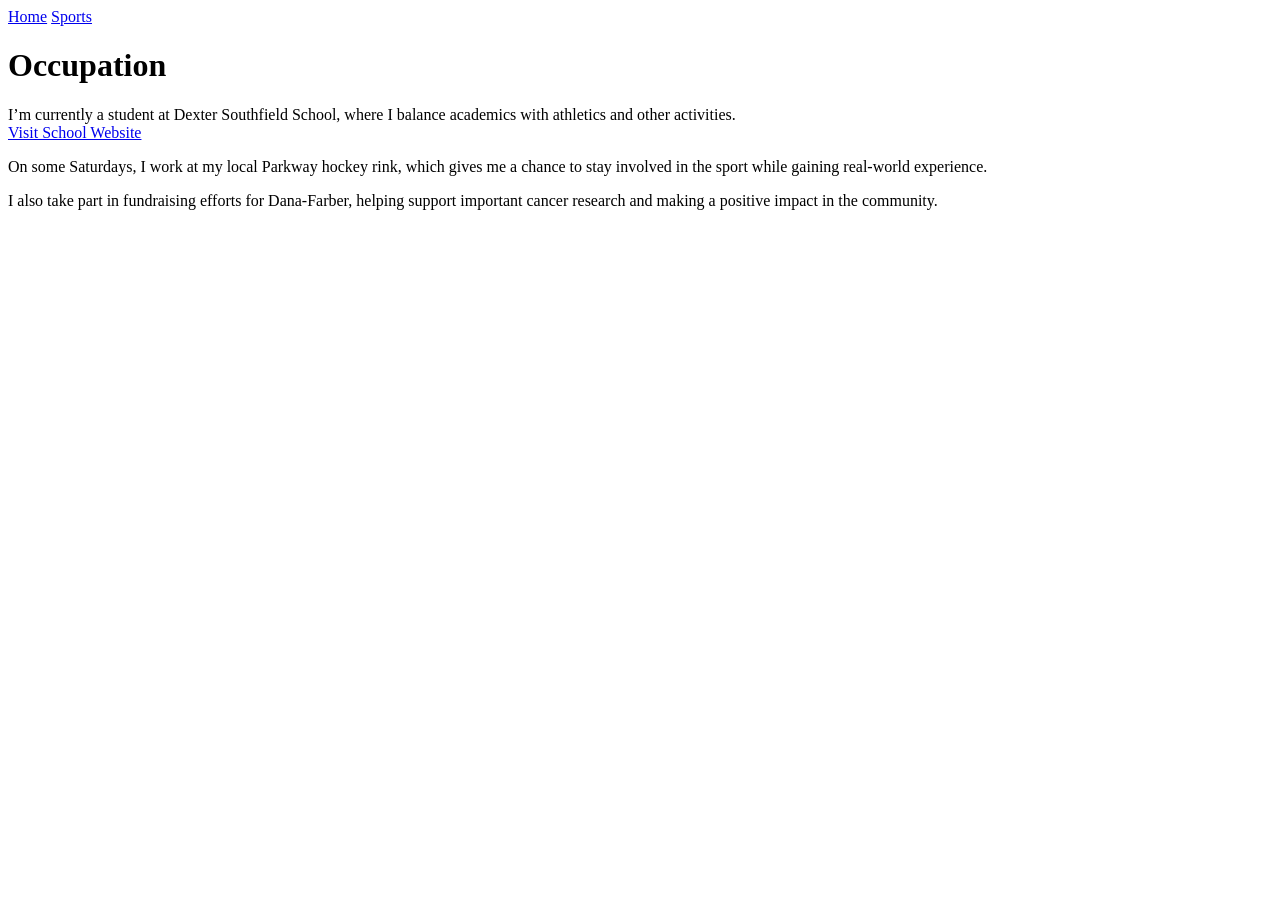
==== occupation.html @ bc98c0a9 "Create occupation.html" ====
<!DOCTYPE html>
<html>
<head>
    <title>Jack Burkard - Occupation</title>
    <link rel="stylesheet" href="styles.css">
</head>
<body>

    <nav>
        <a href="index.html">Home</a>
        <a href="sports.html">Sports</a>
    </nav>

    <h1>Occupation</h1>

    <div class="box">
    <p>
        I’m currently a student at Dexter Southfield School, where I balance academics
        with athletics and other activities.
        <br>
        <a href="https://www.dextersouthfield.org" target="_blank">Visit School Website</a>
    </p>

    <p>
        On some Saturdays, I work at my local Parkway hockey rink, which gives me a
        chance to stay involved in the sport while gaining real-world experience.
    </p>

    <p>
        I also take part in fundraising efforts for Dana-Farber, helping support
        important cancer research and making a positive impact in the community.
    </p>
</div>
</body>
</html>
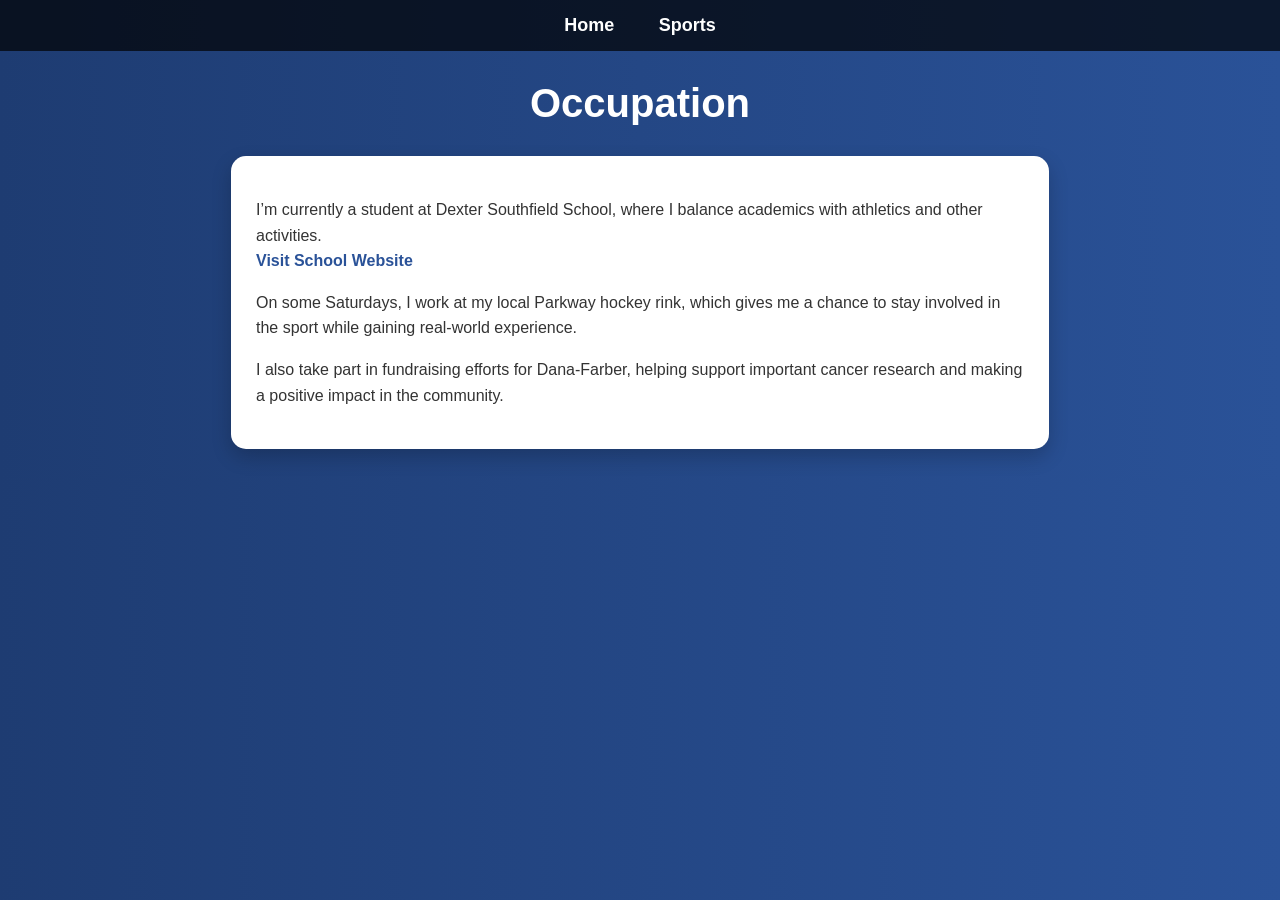
==== commit 7391a063: "Update occupation.html" ====
--- a/occupation.html
+++ b/occupation.html
@@ -2,6 +2,7 @@
 <html>
 <head>
     <title>Jack Burkard - Occupation</title>
+    <link rel="stylesheet" href="https://cdnjs.cloudflare.com/ajax/libs/font-awesome/6.5.0/css/all.min.css">
     <link rel="stylesheet" href="styles.css">
 </head>
 <body>
--- a/styles.css
+++ b/styles.css
@@ -0,0 +1,68 @@
+body {
+    font-family: 'Segoe UI', Tahoma, Geneva, Verdana, sans-serif;
+    background: linear-gradient(to right, #1e3c72, #2a5298);
+    margin: 0;
+    padding: 0;
+    color: #333;
+}
+
+/* Navigation Bar */
+nav {
+    background-color: rgba(0, 0, 0, 0.7);
+    padding: 15px;
+    text-align: center;
+}
+
+nav a {
+    color: white;
+    margin: 0 20px;
+    text-decoration: none;
+    font-size: 18px;
+    font-weight: bold;
+    transition: 0.3s;
+}
+
+nav a:hover {
+    color: #00d4ff;
+}
+
+/* Page Title */
+h1 {
+    text-align: center;
+    color: white;
+    margin-top: 30px;
+    font-size: 40px;
+}
+
+/* Content Boxes */
+.box {
+    background-color: white;
+    margin: 30px auto;
+    padding: 25px;
+    width: 60%;
+    border-radius: 15px;
+    box-shadow: 0 8px 20px rgba(0,0,0,0.2);
+    text-align: left;
+    line-height: 1.6;
+    transition: transform 0.2s;
+}
+
+.box:hover {
+    transform: scale(1.02);
+}
+
+/* Links inside boxes */
+.box a {
+    color: #2a5298;
+    font-weight: bold;
+    text-decoration: none;
+}
+
+.box a:hover {
+    text-decoration: underline;
+}
+
+/* Contact header */
+h2 {
+    margin-top: 0;
+}
